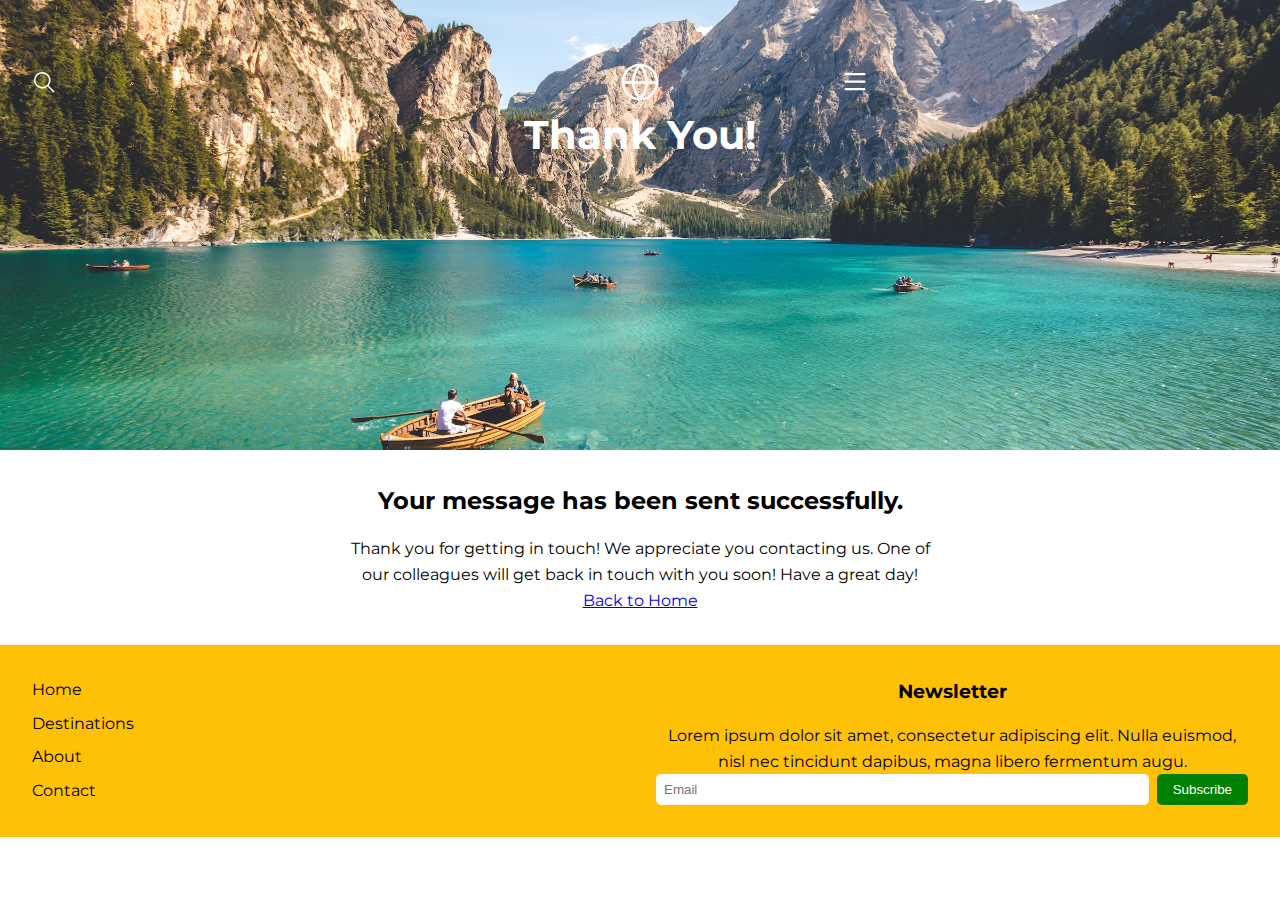
==== success.html @ 314b12c9 "All updated" ====
<!DOCTYPE html>
<html lang="en">
<head>
    <meta charset="UTF-8">
    <meta name="viewport" content="width=device-width, initial-scale=1.0">
    <title>Contact Success</title>
    <link href="https://cdn.jsdelivr.net/npm/bootstrap@5.2.3/dist/css/bootstrap.min.css" rel="stylesheet" integrity="sha384-rbsA2VBKQhggwzxH7pPCaAqO46MgnOM80zW1RWuH61DGLwZJEdK2Kadq2F9CUG65" crossorigin="anonymous">
    <link href="https://fonts.googleapis.com/css2?family=Dancing+Script&family=Montserrat:400,700&display=swap" rel="stylesheet">
    <link href="css/styles.css" rel="stylesheet">
</head>
<body>
    <header class="site-header small-header">
        <div class="header-top">
            <img src="icons/search-white.svg" alt="Search" class="header-icon">
            <img src="icons/globe-white.svg" alt="Logo" class="header-logo">
            <img src="icons/three-bars-white.svg" alt="Menu" class="header-icon">
        </div>
        <div class="header-content">
            <h1 class="header-title">Thank You!</h1>
        </div>
    </header>
    <main class="site-main">
        <section class="contact-success">
            <h2>Your message has been sent successfully.</h2>
            <p>Thank you for getting in touch! We appreciate you contacting us. One of our colleagues will get back in touch with you soon! Have a great day!</p>
            <a href="index.html" class="btn btn-primary">Back to Home</a>
        </section>
    </main>
    <footer class="site-footer">
        <div class="footer-links">
            <ul>
                <li><a href="index.html">Home</a></li>
                <li><a href="destinations-gallery.html">Destinations</a></li>
                <li><a href="about.html">About</a></li>
                <li><a href="contact.html">Contact</a></li>
            </ul>
        </div>
        <div class="footer-newsletter">
            <h3>Newsletter</h3>
            <p>Lorem ipsum dolor sit amet, consectetur adipiscing elit. Nulla euismod, nisl nec tincidunt dapibus, magna libero fermentum augu.</p>
            <form>
                <input type="email" class="form-control" placeholder="Email">
                <button type="submit" class="btn btn-success">Subscribe</button>
            </form>
        </div>
    </footer>
</body>
</html>
---- css/styles.css ----
* {
    margin: 0;
    padding: 0;
    box-sizing: border-box;
}

body {
    font-family: 'Montserrat', sans-serif;
    line-height: 1.6;
}

.site-header {
    display: grid;
    grid-template-rows: auto auto 1fr;
    gap: 1rem;
    background: url('../images/header.jpg') no-repeat center center/cover;
    color: white;
    text-align: center;
    padding: 2rem;
    position: relative;
    height: 100vh;
}

.header-top {
    display: grid;
    grid-template-rows: repeat(2, 100px);
    grid-template-columns: 1fr minmax(50px, 1fr) 1fr;
    align-items: center   
}

.header-icon {
    width: 24px;
    cursor: pointer;
    align-items: left;
}

.header-logo {
    justify-self: center;
    cursor: pointer;
    width: 40px;
}

.header-content {
    position: absolute;
    top: 50%;
    left: 50%;
    transform: translate(-50%, -50%);
    display: grid;
    grid-template-rows: auto auto auto;
    gap: 1rem;
    width: 100%;
    max-width: 800px;
}

.header-tagline {
    font-family: 'Dancing Script', cursive;
    font-size: 2rem;
}

.header-title {
    font-size: 2.5rem;
    line-height: 1.2;
}

.booking-form {
    display: grid;
    grid-template-columns: repeat(auto-fit, minmax(150px, 1fr));
    gap: 0.5rem;
}

.booking-form .form-control {
    padding: 0.5rem;
    border: none;
    border-radius: 5px;
}

.btn-submit {
    background: #FFC107;
    border: none;
    padding: 0.5rem 1rem;
    cursor: pointer;
    display: flex;
    align-items: center;
    justify-content: center;
}

.btn-submit img {
    width: 20px;
}

@media (max-width: 768px) {
    .header-content {
        top: 30%;
        transform: translate(-50%, -30%);
    }

    .header-title {
        font-size: 2rem;
    }

    .header-tagline {
        font-size: 1.5rem;
    }

    .booking-form {
        grid-template-columns: 1fr;
    }
}
/* Body styles */
.site-main {
    padding: 2rem;
}

.destinations {
    text-align: center;
    padding: 2rem 0;
}

.destinations-description {
    margin-bottom: 2rem;
}

.destinations-grid {
    display: grid;
    gap: 1rem;
    grid-template-columns: repeat(auto-fit, minmax(200px, 1fr));
}

.destination-item {
    border: 1px solid #ddd;
    border-radius: 5px;
    overflow: hidden;
    text-align: center;
    transition: transform 0.3s;
}

.destination-item img {
    width: 100%;
    height: 150px;
    object-fit: cover;
}

.destination-name {
    padding: 0.5rem 0;
}

.destination-item:hover {
    transform: scale(1.05);
}

/* Footer styles */
.site-footer {
    background-color: #FFC107;
    padding: 2rem;
    display: grid;
    grid-template-columns: 1fr 1fr;
    gap: 2rem;
}

.footer-links ul {
    list-style: none;
    padding: 0;
    display: flex;
    flex-direction: column;
    gap: 0.5rem;
}

.footer-links a {
    color: black;
    text-decoration: none;
}

.footer-newsletter {
    text-align: center;
}

.footer-newsletter h3 {
    margin-bottom: 1rem;
}

.footer-newsletter form {
    display: flex;
    gap: 0.5rem;
}

.footer-newsletter .form-control {
    flex: 1;
    padding: 0.5rem;
    border: none;
    border-radius: 5px;
}

.footer-newsletter .btn-success {
    padding: 0.5rem 1rem;
    background-color: green;
    color: white;
    border: none;
    border-radius: 5px;
    cursor: pointer;
}

/* Small header styles */
.small-header {
    height: 50vh;
}

.small-header .header-content {
    top: 30%;
    transform: translate(-50%, -30%);
}

/* Destinations gallery styles */
.destinations-gallery .destinations-grid {
    display: grid;
    gap: 1rem;
    grid-template-columns: repeat(auto-fit, minmax(200px, 1fr));
}

.destinations-gallery .destination-item a {
    display: block;
    text-decoration: none;
    color: inherit;
}

.destinations-gallery .destination-item:hover {
    transform: scale(1.05);
}

/* Individual destination page styles */
.destination-detail img {
    width: 100%;
    height: auto;
    margin-bottom: 1rem;
}

.destination-description {
    margin-bottom: 2rem;
}

/* Contact form styles */
.contact-form {
    max-width: 600px;
    margin: 0 auto;
    text-align: left;
}

.contact-form h2 {
    margin-bottom: 1.5rem;
}

/* Contact success page styles */
.contact-success {
    text-align: center;
    max-width: 600px;
    margin: 0 auto;
}

.contact-success h2 {
    margin-bottom: 1rem;
}


/* Responsive design */
@media (max-width: 768px) {
    .site-footer {
        grid-template-columns: 1fr;
        text-align: center;
    }

    .footer-links ul {
        flex-direction: row;
        justify-content: center;
        gap: 1rem;
    }

    .footer-newsletter form {
        flex-direction: column;
        gap: 0.5rem;
    }

    .footer-newsletter .btn-success {
        width: 100%;
    }
}
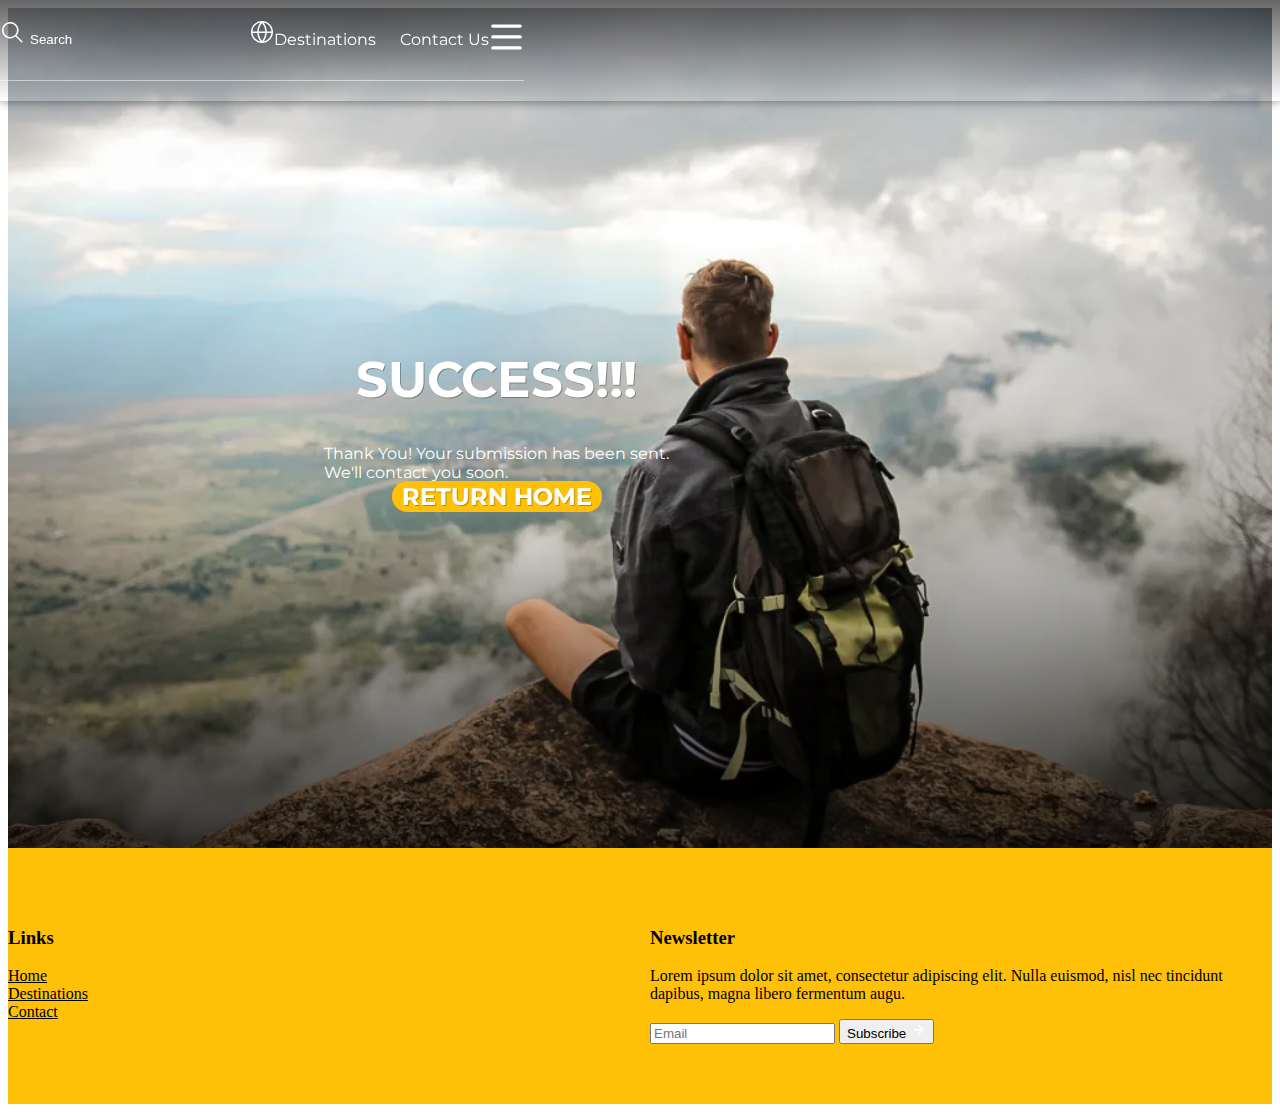
==== commit b59c3073: "commit" ====
--- a/success.html
+++ b/success.html
@@ -1,48 +1,73 @@
 <!DOCTYPE html>
 <html lang="en">
-<head>
-    <meta charset="UTF-8">
-    <meta name="viewport" content="width=device-width, initial-scale=1.0">
-    <title>Contact Success</title>
+  <head>
+    <meta charset="utf-8">
+    <meta name="viewport" content="width=device-width, initial-scale=1">
+    <title>Travel agency: Success</title>
+    <meta name="description" content="Travel agency: Homepage">
+    <meta name="author" content="You">
+    <link href="https://fonts.googleapis.com/css?family=Dancing+Script&family=Montserrat:400,700&&display=swap" rel="stylesheet">
     <link href="https://cdn.jsdelivr.net/npm/bootstrap@5.2.3/dist/css/bootstrap.min.css" rel="stylesheet" integrity="sha384-rbsA2VBKQhggwzxH7pPCaAqO46MgnOM80zW1RWuH61DGLwZJEdK2Kadq2F9CUG65" crossorigin="anonymous">
-    <link href="https://fonts.googleapis.com/css2?family=Dancing+Script&family=Montserrat:400,700&display=swap" rel="stylesheet">
-    <link href="css/styles.css" rel="stylesheet">
-</head>
-<body>
-    <header class="site-header small-header">
-        <div class="header-top">
-            <img src="icons/search-white.svg" alt="Search" class="header-icon">
-            <img src="icons/globe-white.svg" alt="Logo" class="header-logo">
-            <img src="icons/three-bars-white.svg" alt="Menu" class="header-icon">
+    <link href="./css/header.css" rel="stylesheet" type="text/css">
+    <link href="./css/destinations.css" rel="stylesheet" type="text/css">
+    <link href="./css/footer.css" rel="stylesheet" type="text/css">
+  </head>
+  <body>
+    <header id="header-success" >
+      <div id="topbar">
+        <div class="container-md wrap">
+          <form class="input-group">
+            <img src="./icons/search-white.svg" alt="Search">
+            <input class="form-control" id="search-field" name="query" placeholder="Search" type="text">
+          </form>
+          <div id="logo">
+            <a href="index.html">
+                <img src="./icons/globe-white.svg" alt="Logo">
+              </a>
+          </div>
+          <div id="menu">
+            <nav class="d-none d-md-block">
+                <a href="destinations.html">Destinations</a>
+                <a href="contact_us.html">Contact Us</a>
+            </nav>
+            <img class="menu-bars d-md-none" src="./icons/three-bars-white.svg" alt="Menu">
+          </div>
         </div>
-        <div class="header-content">
-            <h1 class="header-title">Thank You!</h1>
+      </div>
+
+      <div id="success-msg">
+        <h1>SUCCESS!!!</h1>
+        <div class="badge tagline">Thank You! Your submission has been sent. <br> 
+            We'll contact you soon.
         </div>
+        <div id="go-home">
+            <a href="index.html" class="button">RETURN HOME</a>
+        </div>
+      </div>
+
     </header>
-    <main class="site-main">
-        <section class="contact-success">
-            <h2>Your message has been sent successfully.</h2>
-            <p>Thank you for getting in touch! We appreciate you contacting us. One of our colleagues will get back in touch with you soon! Have a great day!</p>
-            <a href="index.html" class="btn btn-primary">Back to Home</a>
-        </section>
-    </main>
-    <footer class="site-footer">
-        <div class="footer-links">
-            <ul>
-                <li><a href="index.html">Home</a></li>
-                <li><a href="destinations-gallery.html">Destinations</a></li>
-                <li><a href="about.html">About</a></li>
-                <li><a href="contact.html">Contact</a></li>
-            </ul>
+    <footer id="footer">
+      <div class="container-md">
+        <div>
+          <h3>Links</h3>
+          <nav>
+            <a href="index.html">Home</a>
+            <a href="destinations.html">Destinations</a>
+            <a href="contact_us.html">Contact</a>
+          </nav>
         </div>
-        <div class="footer-newsletter">
-            <h3>Newsletter</h3>
-            <p>Lorem ipsum dolor sit amet, consectetur adipiscing elit. Nulla euismod, nisl nec tincidunt dapibus, magna libero fermentum augu.</p>
-            <form>
-                <input type="email" class="form-control" placeholder="Email">
-                <button type="submit" class="btn btn-success">Subscribe</button>
-            </form>
+        <div>
+          <h3>Newsletter</h3>
+          <p>Lorem ipsum dolor sit amet, consectetur adipiscing elit. Nulla euismod, nisl nec tincidunt dapibus, magna libero fermentum augu.</p>
+          <form class="input-group">
+            <input autocomplete="email" class="form-control" name="email" placeholder="Email" required type="email">
+            <button class="btn btn-success" type="submit">
+              Subscribe
+              <img src="./icons/arrow-right-white.svg" alt="Arrow">
+            </button>
+          </form>
         </div>
+      </div>
     </footer>
-</body>
+  </body>
 </html>
--- a/css/header.css
+++ b/css/header.css
@@ -0,0 +1,265 @@
+#topbar {
+  background: linear-gradient(
+    to bottom,
+    rgba(0, 0, 0, 0.6),
+    rgba(0, 0, 0, 0)
+  );
+  display: flex;
+  justify-content: space-between;
+  padding: 20px 0;
+  width: 100%;
+  z-index: 1;
+  position: fixed;
+  top: 0;
+  left: 0;
+  box-sizing: border-box;
+  transition: all 0.2s ease-in-out;
+  box-shadow: 0px 0px 10px rgba(0, 0, 0, 0.5);
+  -webkit-box-shadow: 0px 0px 10px rgba(0, 0, 0, 0.5);
+  -moz-box-shadow: 0px 0px 10px rgba(0, 0, 0, 0.5);
+  -ms-box-shadow: 0px 0px 10px rgba(0, 0, 0, 0.5);
+  -o-box-shadow: 0px 0px 10px rgba(0, 0, 0, 0.5);
+  -webkit-transition: all 0.2s ease-in-out;
+  -moz-transition: all 0.2s ease-in-out;
+  -ms-transition: all 0.2s ease-in-out;
+  -o-transition: all 0.2s ease-in-out;
+  transition: all 0.2s ease-in-out;
+  padding: 20px 0;
+}
+
+#topbar > .wrap {
+  border-bottom: 1px solid rgba(255, 255, 255, 0.5);
+  display: grid;
+  grid-template-columns: 1fr auto 1fr;
+  padding-bottom: 20px;
+}
+
+#logo {
+  display: flex;
+  height: 40px;
+  justify-content: center;
+}
+
+#menu {
+  display: flex;
+  justify-content: flex-end;
+}
+
+#menu nav a {
+  color: white;
+  border-bottom: 1px solid transparent;
+  line-height: 40px;
+  text-decoration: none;
+  transition: all 0.2s ease-in-out;
+}
+
+#menu nav a:not(:first-of-type) {
+  margin-left: 20px;
+}
+
+#menu nav a:hover {
+  border-color: white;
+  color: white;
+}
+
+#menu nav a.btn {
+  color: black;
+  border-radius: 100px;
+  border: 0;
+  padding: 0 1.5rem;
+}
+
+#menu nav a.btn:hover {
+  background: var(--bs-warning);
+  color: white;
+}
+
+#menu .menu-bars {
+  height: 2.2rem;
+}
+
+#search-field {
+  background-color: transparent;
+  border: none;
+  color: white;
+}
+
+#search-field::placeholder {
+  color: white;
+}
+
+header {
+  background-image: linear-gradient(to bottom, rgba(0, 0, 0, 0) 60%, rgba(0, 0, 0, 0.7)), url('/images/header.jpg');
+  background-position: center;
+  background-size: cover;
+  color: white;
+  display: flex;
+  flex-direction: column;
+  padding-bottom: 30px;
+  height: 100vh;
+  justify-content: flex-end;
+  font-family: 'Montserrat', 'Helvetica Neue', Helvetica, Arial, sans-serif;
+}
+
+#header-success {
+  background-image: linear-gradient(to bottom, rgba(0, 0, 0, 0) 60%, rgba(0, 0, 0, 0.7)), url('/images/success.jpeg');
+  height: 90vh;
+  font-family: 'Montserrat', 'Helvetica Neue', Helvetica, Arial, sans-serif;
+  justify-content: center;
+  padding-left: 25%;
+}
+
+#header-small{
+  height: 40vh;
+}
+
+#header-paris{
+  background-image: linear-gradient(to bottom, rgba(0, 0, 0, 0) 60%, rgba(0, 0, 0, 0.7)), url('/images/destinations/paris.jpg');
+  background-position: center;
+  background-size: cover;
+  color: white;
+  display: flex;
+  flex-direction: column;
+  padding-bottom: 30px;
+  height: 100vh;
+  justify-content: flex-end;
+  font-family: 'Montserrat', 'Helvetica Neue', Helvetica, Arial, sans-serif;
+  height: 40vh;
+}
+
+
+#success-msg {
+  justify-self: flex-start; /* Align self to start */
+  align-self: flex-start; /* Align self to the left */
+  display: flex;
+  flex-direction: column;
+  justify-content: center;
+  align-items: center;
+}
+
+header h1 {
+  font-size: 50px;
+  font-weight: bold;
+  text-shadow: 1px 1px rgba(0, 0, 0, 0.3);
+}
+
+#book .tagline {
+  text-transform: uppercase;
+  text-align: initial;
+}
+
+#book form {
+  display: grid;
+  grid-template-areas:
+    "destination destination destination"
+    "from to guests"
+    "submit submit submit";
+  grid-template-columns: repeat(3, minmax(0, 1fr));
+  grid-auto-flow: column;
+  gap: 10px;
+}
+
+#book button[type="submit"] {
+  border-radius: 100px;
+  border: 0;
+  outline: none;
+  text-align: center;
+  vertical-align: bottom;
+  margin-top: 1.5rem;
+}
+
+#book form .destination-select {
+  grid-area: destination;
+}
+
+#book form .from {
+  grid-area: from;
+}
+
+#book form .to {
+  grid-area: to;
+}
+
+#book form .guests {
+  grid-area: guests;
+}
+
+#book form .submit {
+  grid-area: submit;
+  align-self: flex-end;
+}
+
+#book form .submit button {
+  width: 100%;
+}
+
+@media screen and (min-width: 768px) {
+  #book form {
+    grid-template-areas:
+      "destination from to guests submit";
+  }
+
+  #book h1 {
+    font-size: 64px;
+  }
+
+  #header::before {
+    background: linear-gradient(
+      to bottom,
+      rgba(0, 0, 0, 0) 60%,
+      rgba(0, 0, 0, 0.7)
+    );
+  }
+}
+
+#success .tagline {
+  text-transform: uppercase;
+  text-align: initial;
+}
+
+
+a.button {
+  padding: 1px 10px;
+  border: 1px outset buttonborder;
+  border-radius: 3px;
+  color: white;
+  background-color: #ffc107;
+  text-decoration: none;
+  border-radius: 50px;
+  border: 0;
+  outline: none;
+  text-align: center;
+  vertical-align: bottom;
+  margin-top: 1.5rem;
+  font-size: 1.5rem;
+  font-weight: bold;
+  text-shadow: 1px 1px rgba(0, 0, 0, 0.3);
+  transition: all 0.2s ease-in-out;
+  cursor: pointer;
+}
+
+
+
+@media screen and (min-width: 768px) {
+  #book form {
+    grid-template-areas:
+      "destination from to guests submit";
+  }
+
+  #book h1 {
+    font-size: 64px;
+  }
+
+  #header::before {
+    background: linear-gradient(
+      to bottom,
+      rgba(0, 0, 0, 0) 60%,
+      rgba(0, 0, 0, 0.7)
+    );
+  }
+}
+
+#success .tagline {
+  text-transform: uppercase;
+  text-align: initial;
+}--- a/css/destinations.css
+++ b/css/destinations.css
@@ -0,0 +1,122 @@
+#destinations {
+  padding-top: 60px;
+  padding-bottom: 60px;
+}
+
+.destinations {
+  display: grid;
+  grid-template-columns: 1fr 1fr;
+  grid-template-rows: 1fr 1fr;
+  gap: 10px;
+  margin-top: 30px;
+  padding-left: 1rem;
+  padding-right: 1rem;
+}
+
+.destination {
+  position: relative;
+  overflow: hidden;
+  transition: transform 0.3s ease-in-out;
+}
+
+.destination img {
+  object-fit: cover;
+  max-height: 240px;
+  overflow: hidden;
+  width: 100%;
+  transition: transform 0.3s ease-in-out;
+}
+
+.destination:hover img {
+  transform: scale(1.1);
+}
+
+.destination .location {
+  bottom: 0;
+  position: absolute;
+  width: 100%;
+  color: white;
+  text-align: center;
+  background: linear-gradient(to bottom, rgba(0, 0, 0, 0), rgba(0, 0, 0, 0.9));
+  padding: 20px 0;
+}
+
+.destination .location strong {
+  font-family: 'Dancing Script', cursive;
+  font-size: 24px;
+}
+
+.destination .location .country {
+  font-family: 'Montserrat', 'Helvetica Neue', Helvetica, Arial, sans-serif;
+  font-size: 14px;
+  opacity: 0.6;
+}
+
+@media screen and (min-width: 768px) {
+  .destinations {
+    grid-template-columns: repeat(4, 1fr);
+    grid-template-rows: auto;
+  }
+
+  .destination {
+    border-radius: 0;
+  }
+
+  .destination:nth-of-type(1) {
+    border-radius: 1rem 0 0 0;
+  }
+
+  .destination:nth-of-type(4) {
+    border-radius: 0 1rem 0 0;
+  }
+
+  .destination:nth-of-type(9) {
+    border-radius: 0 0 0 1rem;
+  }
+
+  .destination:nth-of-type(12) {
+    border-radius: 0 0 1rem 0;
+  }
+
+  .destination img {
+    max-height: none;
+  }
+
+  .destination .location strong {
+    font-size: 32px;
+  }
+}
+
+@media screen and (max-width: 767px) {
+  .destination:nth-of-type(1),
+  .destination:nth-of-type(2),
+  .destination:nth-of-type(3),
+  .destination:nth-of-type(4),
+  .destination:nth-of-type(9),
+  .destination:nth-of-type(10),
+  .destination:nth-of-type(11),
+  .destination:nth-of-type(12) {
+    border-radius: 0;
+  }
+
+  .destination:nth-of-type(1) {
+    border-radius: 1rem 1rem 0 0;
+  }
+
+  .destination:nth-of-type(4) {
+    border-radius: 0 1rem 0 0;
+  }
+
+  .destination:nth-of-type(9) {
+    border-radius: 0 0 0 1rem;
+  }
+
+  .destination:nth-of-type(12) {
+    border-radius: 0 0 1rem 0;
+  }
+}
+
+.destination-link {
+  text-decoration: none;
+  color: inherit;
+}
--- a/css/footer.css
+++ b/css/footer.css
@@ -0,0 +1,26 @@
+footer {
+  background-color: #ffc107;
+  padding-top: 60px;
+  padding-bottom: 60px;
+}
+
+footer nav a {
+  display: block;
+  color: black;
+}
+
+footer nav {
+  margin-bottom: 20px;
+}
+
+@media screen and (min-width: 576px) {
+  footer > .container-md {
+    display: grid;
+    grid-template-columns: 1fr 1fr;
+    gap: 20px;
+  }
+
+  footer nav {
+    margin-bottom: 0;
+  }
+}
